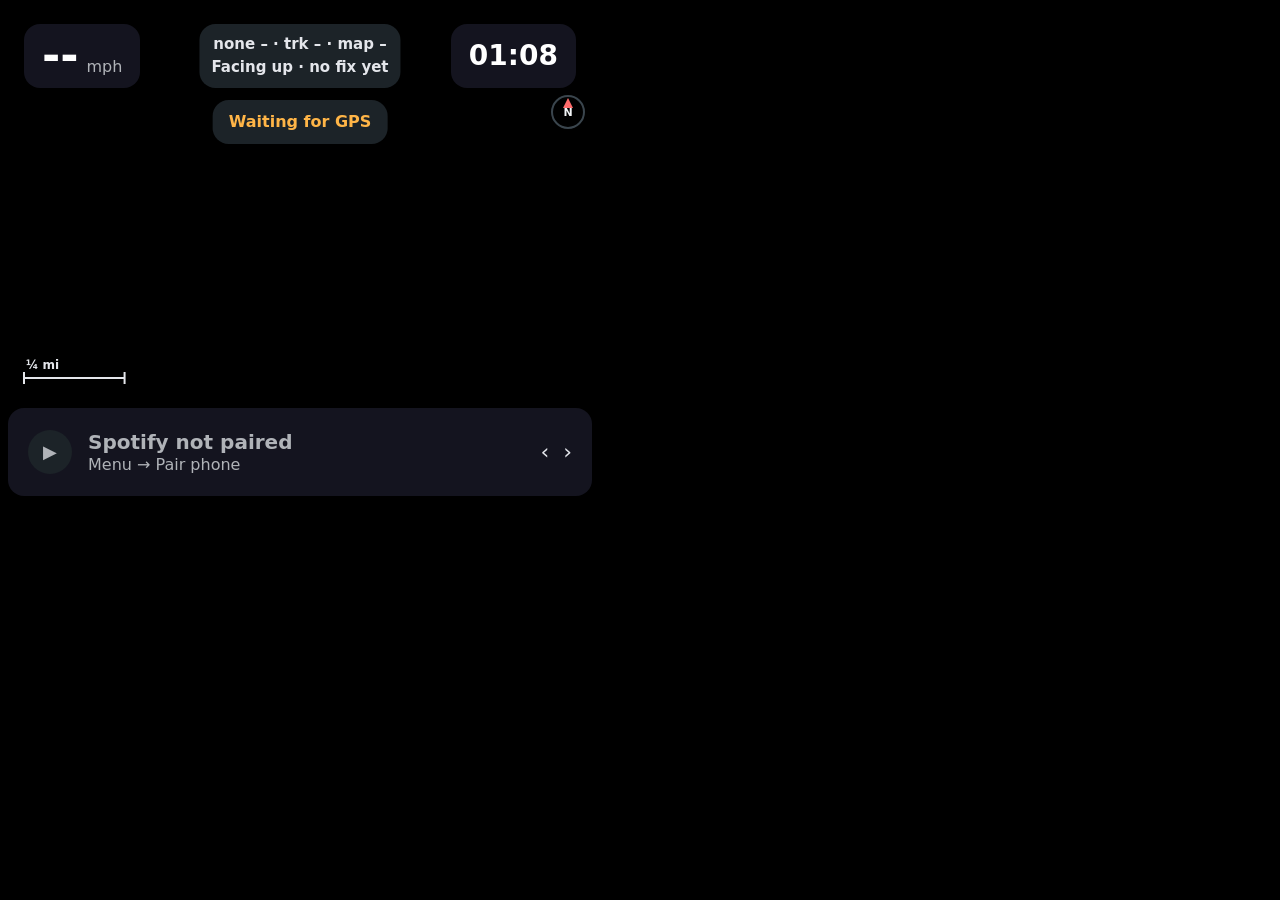
==== index.html @ 7a96d63b "Heading from first principles: the track alone rotates the map; ride log for replay Facing up was st" ====
<!DOCTYPE html>
<html lang="en">
<head>
  <meta charset="UTF-8">
  <meta name="viewport" content="width=600, height=600, initial-scale=1.0, user-scalable=no">
  <meta name="description" content="Cycling heads-up hub for Meta Display Glasses: a heading-up street map of where you are with no destination needed, your speed, the time, and a mini player for Spotify or Plexamp.">
  <meta name="mrbd-web-app-capable" content="yes">
  <meta name="application-name" content="Cycle Hub">
  <meta name="theme-color" content="#000000">
  <meta name="referrer" content="strict-origin-when-cross-origin">
  <title>Cycle Hub</title>
  <link rel="icon" type="image/png" href="favicon.png">
  <link rel="manifest" href="manifest.webmanifest">
  <link rel="stylesheet" href="styles.css">
</head>
<body>
  <div id="app">

    <!-- ============ MAP (home) ============ -->
    <section id="screen-map" class="screen map-screen" data-screen="map">
      <button id="map-focus" class="map-focus" aria-label="Map. Select switches between the map and the dashboard, down opens the menu, left and right skip tracks."></button>
      <canvas id="map" width="600" height="400" aria-hidden="true"></canvas>

      <div class="pill speed" id="speed-pill" aria-live="off">
        <span class="speed-val" id="speed-val">--</span>
        <span class="speed-unit" id="speed-unit">mph</span>
      </div>
      <div class="pill clock" id="clock">--:--</div>
      <div class="pill debug" id="debug-pill" hidden aria-hidden="true"></div>
      <div class="pill notice gps" id="gps-pill" hidden>Waiting for GPS</div>
      <div class="pill notice mapmsg" id="map-pill" hidden>Loading map…</div>

      <div class="media-bar" id="media-bar" hidden aria-live="polite">
        <div class="media-glyph" id="media-glyph">▶</div>
        <div class="media-text">
          <div class="mq-box"><span class="mq-text" id="media-title">—</span></div>
          <div class="media-artist" id="media-artist"></div>
        </div>
        <div class="media-ctl" aria-hidden="true"><span>‹</span><span>›</span></div>
      </div>
    </section>

    <!-- ============ MENU ============ -->
    <section id="screen-menu" class="screen" data-screen="menu" hidden>
      <div class="rows">
        <div class="transport" id="row-transport">
          <button class="row tbtn" data-action="prev" aria-label="Previous track">‹</button>
          <button class="row tmain" data-action="playpause" id="row-playpause" data-default>▶  Play</button>
          <button class="row tbtn" data-action="next" aria-label="Next track">›</button>
        </div>
        <button class="row" data-action="units" id="row-units">Units: mph</button>
        <button class="row" data-action="mapmode" id="row-mapmode">Map: Facing up</button>
        <button class="row" data-action="zoom" id="row-zoom">Zoom: Normal</button>
        <button class="row" data-action="media" id="row-media">Media: Off</button>
        <button class="row" data-action="pair">Pair phone</button>
        <button class="row" data-action="status">Status</button>
      </div>
    </section>

    <!-- ============ PAIR PHONE ============ -->
    <section id="screen-pair" class="screen" data-screen="pair" hidden>
      <div class="topbar">
        <button class="back" data-action="back" aria-label="Back">‹</button>
        <h1 class="title">Pair phone</h1>
      </div>
      <div class="pair-body">
        <p class="hint">On your phone, open</p>
        <p id="pair-url" class="pair-url"></p>
        <p class="hint">and enter this code:</p>
        <p id="pair-code" class="pair-code"></p>
        <p id="pair-status" class="pair-status"><span class="dot"></span><span id="pair-status-text">Connecting…</span></p>
      </div>
      <div class="actions">
        <button class="btn" data-action="newcode">New code</button>
      </div>
    </section>

    <!-- ============ STATUS ============ -->
    <section id="screen-status" class="screen" data-screen="status" hidden>
      <div class="topbar">
        <button class="back" data-action="back" aria-label="Back">‹</button>
        <h1 class="title">Status</h1>
      </div>
      <div class="scroll" tabindex="0" aria-label="Status details">
        <dl id="status-list" class="kv"></dl>
      </div>
      <div class="actions">
        <button class="btn" data-action="locretry" id="btn-locretry">Retry location</button>
        <button class="btn" data-action="debug" id="btn-debug">Debug: on</button>
        <button class="btn" data-action="ridelog" id="btn-ridelog">Send ride log</button>
      </div>
    </section>

    <div id="toast" class="toast" role="status" aria-live="polite" hidden></div>
  </div>

  <script src="config.js"></script>
  <script src="geo.js"></script>
  <script src="mvt.js"></script>
  <script src="map.js"></script>
  <script src="relay.js"></script>
  <script src="media-spotify.js"></script>
  <script src="media-plex.js"></script>
  <script src="media.js"></script>
  <script src="app.js"></script>
</body>
</html>
---- styles.css ----
/* Cycle Hub — styled for the Meta Ray-Ban Display (600×600, additive light).
   Black (#000) is transparent to the wearer, so the page is pure black and
   only the information you need is lit. UI surfaces use dark greys so they
   still read as panels. */

:root {
  --bg: #000000;
  --surface: #14141f;
  --surface-2: #1c2328;
  --line: #2a333a;
  --text: #FFFFFF;
  --text-2: #E4E6EB;
  --dim: #B0B3B8;
  --accent: #4fe3c1;
  --warn: #ffb547;
  --danger: #ff6b6b;
  --ok: #4cd97b;
  --radius: 16px;
}

* { box-sizing: border-box; margin: 0; padding: 0; }

html, body {
  width: 600px;
  height: 600px;
  overflow: hidden;
  background: var(--bg);
  color: var(--text);
  font-family: system-ui, -apple-system, "Segoe UI", Roboto, sans-serif;
  line-height: 1.3;
  -webkit-font-smoothing: antialiased;
}

#app { position: relative; width: 600px; height: 600px; overflow: hidden; }

.screen {
  position: absolute;
  inset: 0;
  display: flex;
  flex-direction: column;
  padding: 8px;          /* safe margin */
  gap: 8px;
}
.screen[hidden] { display: none; }

button { font: inherit; color: inherit; background: none; border: 0; cursor: pointer; }

:focus-visible { outline: 3px solid var(--accent); outline-offset: 2px; }

/* ---------- map screen ---------- */
.map-screen { padding: 0; }
.map-focus {
  position: absolute; inset: 0;
  opacity: 0; z-index: 0;
}
.map-focus:focus-visible { outline: none; }
/* The map uses the top 400 px only: the lower part of the display is hard to
   see while riding, so the media bar sits directly under the map instead. */
#map { position: absolute; top: 0; left: 0; width: 600px; height: 400px; pointer-events: none; z-index: 1; }

.pill {
  position: absolute;
  z-index: 2;
  background: var(--surface);
  border-radius: var(--radius);
  padding: 0 18px;
  height: 64px;
  display: flex; align-items: center; gap: 8px;
  pointer-events: none;
  transition: opacity 300ms cubic-bezier(0.4, 0.04, 0.5, 1);
}
.pill.speed { top: 24px; left: 24px; }
.speed-val { font-size: 44px; font-weight: 700; font-variant-numeric: tabular-nums; line-height: 1; }
.speed-unit { font-size: 16px; color: var(--dim); align-self: flex-end; padding-bottom: 10px; }
.pill.dim .speed-val { color: var(--dim); }

.pill.clock { top: 24px; right: 24px; font-size: 28px; font-weight: 600; font-variant-numeric: tabular-nums; }

.pill.notice {
  height: 44px; padding: 0 16px;
  font-size: 16px; font-weight: 600;
  left: 50%; transform: translateX(-50%);
  background: var(--surface-2);
}
.pill.notice.gps { top: 100px; color: var(--warn); }
.pill.notice.mapmsg { top: 150px; color: var(--text-2); }

/* on-map debug readout (Status -> Debug), sits between the speed and clock pills */
.pill.debug {
  top: 24px; left: 50%; transform: translateX(-50%);
  height: 64px; padding: 0 12px;
  flex-direction: column; justify-content: center; gap: 3px;
  font-size: 15px; font-weight: 600; font-variant-numeric: tabular-nums;
  color: var(--text-2); background: var(--surface-2); white-space: nowrap;
}
.pill[hidden] { display: none; }

/* media bar */
.media-bar {
  position: absolute; z-index: 2;
  left: 8px; right: 8px; top: 408px;   /* flush under the 400 px map */
  height: 88px;
  background: var(--surface);
  border-radius: var(--radius);
  display: flex; align-items: center; gap: 16px;
  padding: 0 20px;
  pointer-events: none;
}
.media-bar[hidden] { display: none; }
.media-bar.dim { color: var(--dim); }
.media-glyph {
  flex: 0 0 44px; height: 44px;
  border-radius: 50%; background: var(--surface-2);
  display: flex; align-items: center; justify-content: center;
  font-size: 18px; font-weight: 700;
}
.media-text { flex: 1 1 auto; min-width: 0; }
.mq-box { overflow: hidden; white-space: nowrap; }
.mq-text { display: inline-block; font-size: 20px; font-weight: 700; will-change: transform; }
.mq-text.marquee { animation: mq var(--mq-t, 6s) ease-in-out infinite alternate; }
.mq-text.paused { animation-play-state: paused; }
@keyframes mq {
  from { transform: translateX(0); }
  to { transform: translateX(var(--mq-x, 0px)); }
}
.media-artist { font-size: 16px; color: var(--dim); overflow: hidden; text-overflow: ellipsis; white-space: nowrap; }
.media-ctl { flex: 0 0 auto; display: flex; gap: 14px; font-size: 22px; color: var(--text-2); }

/* dash view (Enter on the main screen): no map, speed | media | clock on one row */
.map-screen.dash #map { display: none; }
.map-screen.dash .media-bar { top: 24px; left: 172px; right: 152px; height: 64px; padding: 0 14px; gap: 10px; }
.map-screen.dash .media-glyph { flex-basis: 36px; height: 36px; font-size: 15px; }
.map-screen.dash .mq-text { font-size: 18px; }
.map-screen.dash .media-artist { font-size: 14px; }
.map-screen.dash .media-ctl { font-size: 18px; gap: 10px; }

/* ---------- menu ---------- */
.rows { display: flex; flex-direction: column; gap: 8px; width: 100%; }
.row {
  height: 72px;
  width: 100%;
  background: var(--surface);
  border-radius: var(--radius);
  font-size: 22px; font-weight: 600;
  text-align: left;
  padding: 0 28px;
  opacity: 0.85;
  transition: transform 475ms cubic-bezier(0.6, 0, 0.4, 1), opacity 300ms cubic-bezier(0.4, 0.04, 0.5, 1);
}
.row[hidden] { display: none; }
/* menu transport row: ‹ | Play/Pause | › */
.transport { display: flex; gap: 8px; width: 100%; }
.transport[hidden] { display: none; }
.transport .row { width: auto; text-align: center; }
.transport .tbtn { flex: 0 0 104px; padding: 0; font-size: 40px; line-height: 1; }
.transport .tmain { flex: 1 1 auto; }
.row:focus-visible { opacity: 1; background: var(--surface-2); transform: scale(0.97); outline: 3px solid var(--accent); outline-offset: -3px; }

/* ---------- top bar, buttons ---------- */
.topbar { display: flex; align-items: center; gap: 12px; height: 64px; margin-top: 16px; }
.back {
  flex: 0 0 64px; height: 64px;
  border-radius: 50%; background: var(--surface);
  font-size: 34px; line-height: 1;
}
.title { font-size: 28px; font-weight: 700; }
.actions { display: flex; gap: 16px; margin-top: auto; }
.btn {
  flex: 1 1 0; height: 88px;
  border-radius: 999px;
  background: var(--surface-2);
  font-size: 20px; font-weight: 600;
}
.btn[hidden] { display: none; }
.hint { color: var(--dim); font-size: 16px; }

/* ---------- pair ---------- */
.pair-body { display: flex; flex-direction: column; align-items: center; gap: 10px; padding-top: 24px; text-align: center; }
.pair-url { font-size: 18px; font-weight: 600; word-break: break-all; color: var(--text-2); }
.pair-code { font-size: 44px; font-weight: 700; letter-spacing: 0.12em; font-variant-numeric: tabular-nums; }
.pair-status { display: flex; align-items: center; gap: 8px; color: var(--dim); font-size: 16px; }
.pair-status .dot { width: 12px; height: 12px; border-radius: 50%; background: var(--dim); }
.pair-status.on .dot { background: var(--ok); }
.pair-status.on { color: var(--text-2); }
.pair-status.paired { color: var(--ok); font-weight: 600; }

/* ---------- status ---------- */
.scroll { flex: 1 1 auto; overflow-y: auto; position: relative; padding: 4px 8px 32px; }
.scroll:focus-visible { outline: 2px solid var(--line); outline-offset: 0; }
.kv { display: flex; flex-direction: column; gap: 10px; }
.kv-row { display: grid; grid-template-columns: 150px 1fr; gap: 12px; font-size: 16px; }
.kv-row dt { color: var(--dim); }
.kv-row dd { color: var(--text-2); word-break: break-word; }

/* ---------- toast ---------- */
.toast {
  position: absolute; z-index: 5;
  top: 160px; left: 50%; transform: translateX(-50%);
  max-width: 536px;
  background: var(--surface-2);
  color: var(--text);
  padding: 12px 22px;
  border-radius: 24px;
  font-size: 18px; font-weight: 600;
  text-align: center;
  pointer-events: none;
}
.toast[hidden] { display: none; }
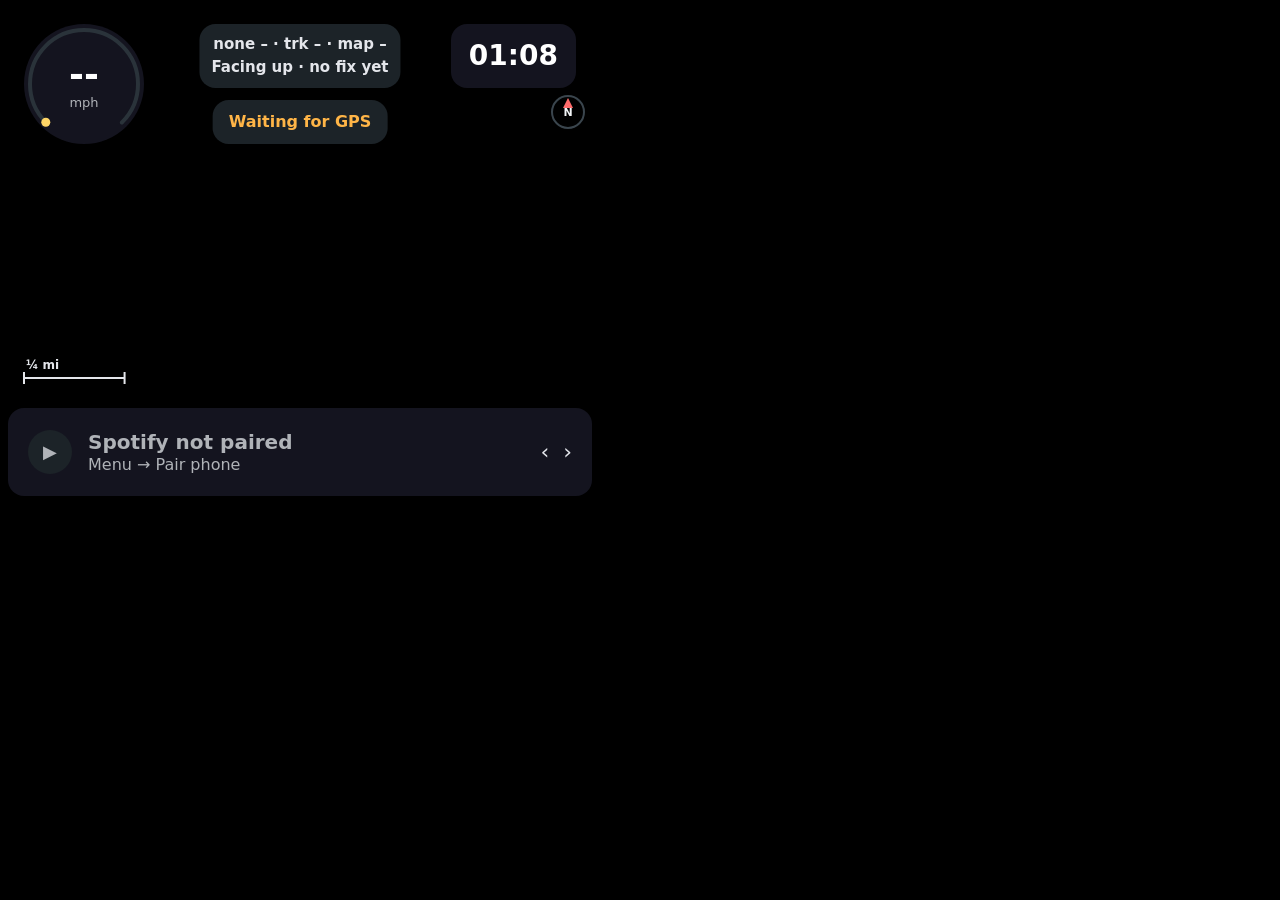
==== commit f69d59a1: "v0.8.0: speed dial with gauge arc, media progress line, dash row lower and dimmer - Speed always to " ====
--- a/index.html
+++ b/index.html
@@ -21,7 +21,17 @@
       <button id="map-focus" class="map-focus" aria-label="Map. Select switches between the map and the dashboard, down opens the menu, left and right skip tracks."></button>
       <canvas id="map" width="600" height="400" aria-hidden="true"></canvas>
 
+      <!-- speed dial: a 270-degree gauge arc from 7:30 clockwise over the top to 4:30
+           (the <g> rotation puts the circle's start at 7:30), a dot riding its tip -->
       <div class="pill speed" id="speed-pill" aria-live="off">
+        <svg class="speed-gauge" viewBox="0 0 120 120" aria-hidden="true">
+          <g transform="rotate(135 60 60)">
+            <circle class="gauge-track" cx="60" cy="60" r="54"/>
+            <circle class="gauge-fill" id="speed-arc" cx="60" cy="60" r="54"/>
+          </g>
+          <circle class="gauge-dot" cx="21.8" cy="98.2" r="3"/>
+          <circle class="gauge-dot tip" id="speed-tip" cx="21.8" cy="98.2" r="4.5"/>
+        </svg>
         <span class="speed-val" id="speed-val">--</span>
         <span class="speed-unit" id="speed-unit">mph</span>
       </div>
@@ -37,6 +47,7 @@
           <div class="media-artist" id="media-artist"></div>
         </div>
         <div class="media-ctl" aria-hidden="true"><span>‹</span><span>›</span></div>
+        <div class="media-prog" id="media-prog" hidden aria-hidden="true"><div class="media-prog-fill" id="media-prog-fill"></div></div>
       </div>
     </section>
 
--- a/styles.css
+++ b/styles.css
@@ -15,6 +15,8 @@
   --warn: #ffb547;
   --danger: #ff6b6b;
   --ok: #4cd97b;
+  --gauge: #ffd666;      /* speed dial arc (the warm yellow of the VELO gauge it is modelled on) */
+  --dash-dim: 0.55;      /* brightness of the speed / media / clock row in the dash view */
   --radius: 16px;
 }
 
@@ -69,10 +71,29 @@
   pointer-events: none;
   transition: opacity 300ms cubic-bezier(0.4, 0.04, 0.5, 1);
 }
-.pill.speed { top: 24px; left: 24px; }
-.speed-val { font-size: 44px; font-weight: 700; font-variant-numeric: tabular-nums; line-height: 1; }
-.speed-unit { font-size: 16px; color: var(--dim); align-self: flex-end; padding-bottom: 10px; }
+/* speed dial: a disc with a 270-degree gauge arc round its edge (7:30 clockwise
+   over the top to 4:30, the bottom open), full at SPEED_GAUGE_FULL_MPS. The
+   circle's circumference is 2 * pi * 54 = 339.3; three quarters of it = 254.5. */
+.pill.speed {
+  top: 24px; left: 24px;
+  width: 120px; height: 120px; padding: 0;
+  border-radius: 50%;
+  flex-direction: column; justify-content: center; gap: 0;
+}
+.speed-gauge { position: absolute; inset: 0; width: 100%; height: 100%; }
+.gauge-track { fill: none; stroke: var(--line); stroke-width: 4; stroke-linecap: round; stroke-dasharray: 254.5 339.3; }
+.gauge-fill {
+  fill: none; stroke: var(--gauge); stroke-width: 4; stroke-linecap: round;
+  stroke-dasharray: 339.3; stroke-dashoffset: 339.3;      /* app.js: offset = 339.3 * (1 - 0.75 * fraction) */
+  transition: stroke-dashoffset 700ms ease-out;
+}
+.gauge-dot { fill: var(--gauge); }
+.gauge-dot.tip { transition: cx 700ms ease-out, cy 700ms ease-out; }
+.speed-val { position: relative; font-size: 36px; font-weight: 700; font-variant-numeric: tabular-nums; line-height: 1; }
+.speed-unit { position: relative; font-size: 13px; color: var(--dim); margin-top: 2px; }
 .pill.dim .speed-val { color: var(--dim); }
+.pill.dim .gauge-fill { stroke: var(--dim); }
+.pill.dim .gauge-dot { fill: var(--dim); }
 
 .pill.clock { top: 24px; right: 24px; font-size: 28px; font-weight: 600; font-variant-numeric: tabular-nums; }
 
@@ -105,8 +126,15 @@
   display: flex; align-items: center; gap: 16px;
   padding: 0 20px;
   pointer-events: none;
+  overflow: hidden;      /* clips the progress line into the rounded bottom corners */
+  transition: opacity 300ms cubic-bezier(0.4, 0.04, 0.5, 1);
 }
 .media-bar[hidden] { display: none; }
+/* track progress: a thin line along the bottom edge, the bar's full width = the whole track */
+.media-prog { position: absolute; left: 0; right: 0; bottom: 0; height: 3px; background: var(--line); }
+.media-prog[hidden] { display: none; }
+.media-prog-fill { height: 100%; width: 0; background: var(--dim); transition: width 1s linear; }
+.media-prog-fill.snap { transition: none; }   /* a jump backwards (new track, seek) must not animate */
 .media-bar.dim { color: var(--dim); }
 .media-glyph {
   flex: 0 0 44px; height: 44px;
@@ -126,13 +154,14 @@
 .media-artist { font-size: 16px; color: var(--dim); overflow: hidden; text-overflow: ellipsis; white-space: nowrap; }
 .media-ctl { flex: 0 0 auto; display: flex; gap: 14px; font-size: 22px; color: var(--text-2); }
 
-/* dash view (Enter on the main screen): no map, speed | media | clock on one row */
+/* dash view (Enter on the main screen): no map; the media bar stays where it is
+   and the speed dial and clock drop down beside it, all dimmed to --dash-dim.
+   The row is centred on y = 452 (the bar's middle); notices stay full brightness. */
 .map-screen.dash #map { display: none; }
-.map-screen.dash .media-bar { top: 24px; left: 172px; right: 152px; height: 64px; padding: 0 14px; gap: 10px; }
-.map-screen.dash .media-glyph { flex-basis: 36px; height: 36px; font-size: 15px; }
-.map-screen.dash .mq-text { font-size: 18px; }
-.map-screen.dash .media-artist { font-size: 14px; }
-.map-screen.dash .media-ctl { font-size: 18px; gap: 10px; }
+.map-screen.dash .media-bar { left: 160px; right: 152px; }
+.map-screen.dash .pill.speed { top: 392px; }
+.map-screen.dash .pill.clock { top: 420px; }
+.map-screen.dash .pill.speed, .map-screen.dash .pill.clock, .map-screen.dash .media-bar { opacity: var(--dash-dim); }
 
 /* ---------- menu ---------- */
 .rows { display: flex; flex-direction: column; gap: 8px; width: 100%; }
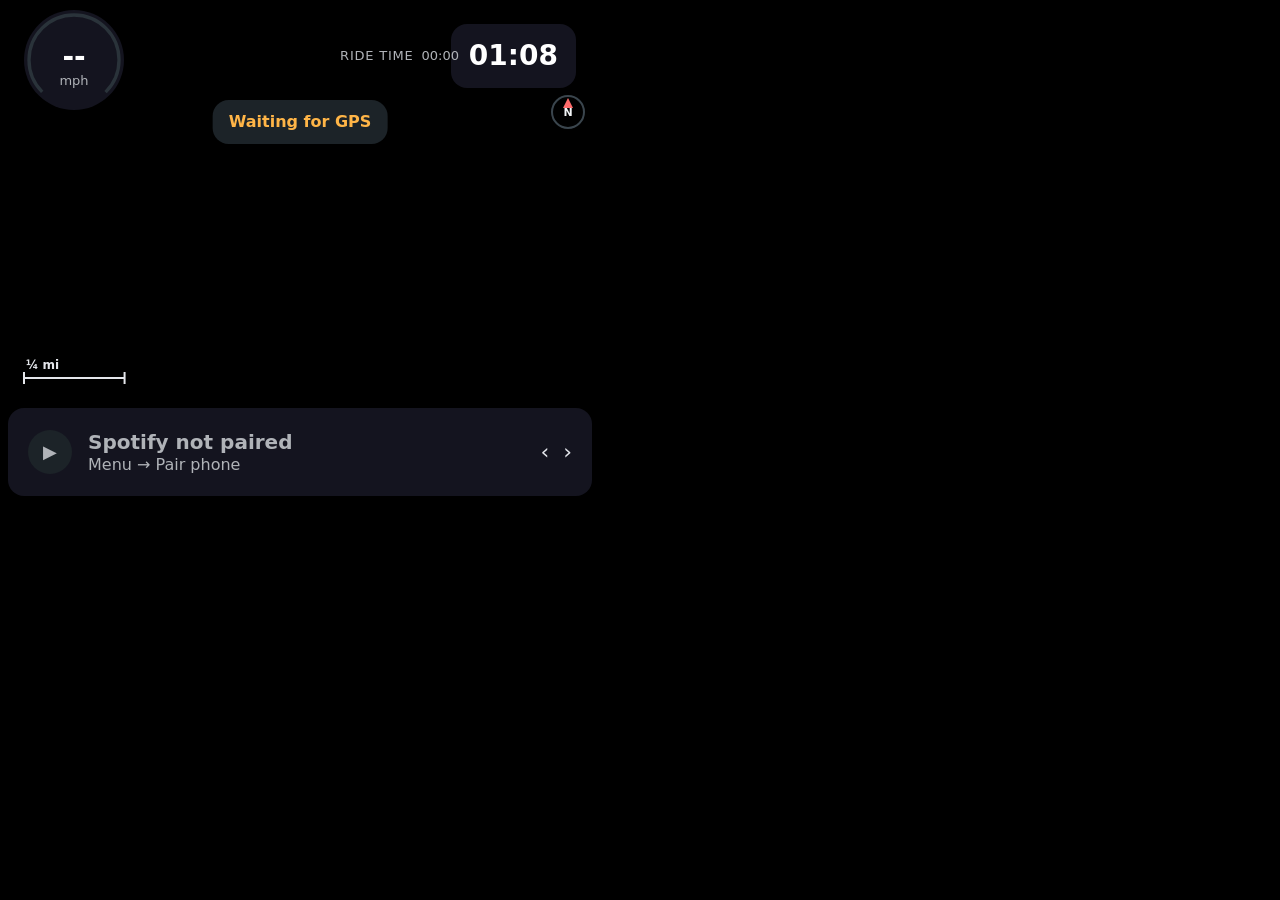
==== commit e49ad6ff: "v0.8.1: dial 100 px with gradient arc, ride time, debug readout to the bottom - Speed dial 83% size," ====
--- a/index.html
+++ b/index.html
@@ -22,20 +22,23 @@
       <canvas id="map" width="600" height="400" aria-hidden="true"></canvas>
 
       <!-- speed dial: a 270-degree gauge arc from 7:30 clockwise over the top to 4:30
-           (the <g> rotation puts the circle's start at 7:30), a dot riding its tip -->
+           (the <g> rotation puts the circle's start at 7:30); app.js fills #speed-arc
+           with short coloured segments (white -> yellow -> orange -> red) at boot -->
       <div class="pill speed" id="speed-pill" aria-live="off">
         <svg class="speed-gauge" viewBox="0 0 120 120" aria-hidden="true">
           <g transform="rotate(135 60 60)">
             <circle class="gauge-track" cx="60" cy="60" r="54"/>
-            <circle class="gauge-fill" id="speed-arc" cx="60" cy="60" r="54"/>
+            <g id="speed-arc"></g>
           </g>
-          <circle class="gauge-dot" cx="21.8" cy="98.2" r="3"/>
-          <circle class="gauge-dot tip" id="speed-tip" cx="21.8" cy="98.2" r="4.5"/>
         </svg>
         <span class="speed-val" id="speed-val">--</span>
         <span class="speed-unit" id="speed-unit">mph</span>
       </div>
-      <div class="pill clock" id="clock">--:--</div>
+      <div class="pill clock" id="clock"><span id="clock-time">--:--</span><span class="ride-val clock-ride" id="clock-ride">00:00</span></div>
+      <!-- ride time (moving time only), beside the clock in map view; room for a second row -->
+      <div class="ride" id="ride-rows" aria-live="off">
+        <div class="ride-row"><span class="ride-label">Ride time</span><span class="ride-val" id="ride-val">00:00</span></div>
+      </div>
       <div class="pill debug" id="debug-pill" hidden aria-hidden="true"></div>
       <div class="pill notice gps" id="gps-pill" hidden>Waiting for GPS</div>
       <div class="pill notice mapmsg" id="map-pill" hidden>Loading map…</div>
--- a/styles.css
+++ b/styles.css
@@ -15,8 +15,7 @@
   --warn: #ffb547;
   --danger: #ff6b6b;
   --ok: #4cd97b;
-  --gauge: #ffd666;      /* speed dial arc (the warm yellow of the VELO gauge it is modelled on) */
-  --dash-dim: 0.55;      /* brightness of the speed / media / clock row in the dash view */
+  --dash-dim: 0.45;      /* brightness of the speed / media / clock row in the dash view */
   --radius: 16px;
 }
 
@@ -71,31 +70,47 @@
   pointer-events: none;
   transition: opacity 300ms cubic-bezier(0.4, 0.04, 0.5, 1);
 }
-/* speed dial: a disc with a 270-degree gauge arc round its edge (7:30 clockwise
-   over the top to 4:30, the bottom open), full at SPEED_GAUGE_FULL_MPS. The
-   circle's circumference is 2 * pi * 54 = 339.3; three quarters of it = 254.5. */
+/* speed dial: a 100 px disc with a 270-degree gauge arc round its edge (7:30
+   clockwise over the top to 4:30, the bottom open), full and red at
+   SPEED_GAUGE_FULL_MPS. The SVG is drawn in a 120 unit box (circle r = 54,
+   circumference 339.3, three quarters = 254.5) and scaled down. The 12 px top
+   padding sets the number level with the clock's digits (y = 56), unit beneath. */
 .pill.speed {
-  top: 24px; left: 24px;
-  width: 120px; height: 120px; padding: 0;
+  top: 10px; left: 24px;
+  width: 100px; height: 100px; padding: 12px 0 0;
   border-radius: 50%;
   flex-direction: column; justify-content: center; gap: 0;
 }
 .speed-gauge { position: absolute; inset: 0; width: 100%; height: 100%; }
-.gauge-track { fill: none; stroke: var(--line); stroke-width: 4; stroke-linecap: round; stroke-dasharray: 254.5 339.3; }
-.gauge-fill {
-  fill: none; stroke: var(--gauge); stroke-width: 4; stroke-linecap: round;
-  stroke-dasharray: 339.3; stroke-dashoffset: 339.3;      /* app.js: offset = 339.3 * (1 - 0.75 * fraction) */
-  transition: stroke-dashoffset 700ms ease-out;
-}
-.gauge-dot { fill: var(--gauge); }
-.gauge-dot.tip { transition: cx 700ms ease-out, cy 700ms ease-out; }
-.speed-val { position: relative; font-size: 36px; font-weight: 700; font-variant-numeric: tabular-nums; line-height: 1; }
+.gauge-track { fill: none; stroke: var(--line); stroke-width: 4; stroke-linecap: butt; stroke-dasharray: 254.5 339.3; }
+/* the arc itself: 27 short segments (app.js buildGauge), each its own colour on
+   the white -> yellow -> orange -> red run, revealed in turn as the speed rises */
+.gauge-seg { fill: none; stroke-width: 4; stroke-linecap: butt; transition: stroke-dasharray 700ms ease-out; }
+.speed-val { position: relative; font-size: 28px; font-weight: 700; font-variant-numeric: tabular-nums; line-height: 1; }
 .speed-unit { position: relative; font-size: 13px; color: var(--dim); margin-top: 2px; }
 .pill.dim .speed-val { color: var(--dim); }
-.pill.dim .gauge-fill { stroke: var(--dim); }
-.pill.dim .gauge-dot { fill: var(--dim); }
+.pill.dim .gauge-seg { stroke: var(--dim) !important; }
 
 .pill.clock { top: 24px; right: 24px; font-size: 28px; font-weight: 600; font-variant-numeric: tabular-nums; }
+
+/* ride time: moving time only (app.js RideTime). Map view: a small right-aligned
+   block beside the clock (x 459 is 12 px left of the clock pill); each .ride-row
+   is label + value so a second row (time to destination) can join later.
+   Dash view: the value alone sits under the time inside the clock pill. */
+.ride {
+  position: absolute; z-index: 2;
+  top: 24px; height: 64px; right: 141px;
+  display: flex; flex-direction: column; justify-content: center; align-items: flex-end; gap: 2px;
+  pointer-events: none;
+}
+.ride-row { display: flex; gap: 8px; font-size: 13px; color: var(--dim); font-variant-numeric: tabular-nums; line-height: 1.3; }
+.ride-label { text-transform: uppercase; letter-spacing: 0.06em; }
+.clock-ride { display: none; font-size: 13px; font-weight: 400; color: var(--dim); font-variant-numeric: tabular-nums; line-height: 1.3; }
+.ride-val.paused { animation: ridepulse 1.6s ease-in-out infinite; }   /* stopped mid-ride: the count waits, pulsing */
+@keyframes ridepulse {
+  0%, 100% { opacity: 1; }
+  50% { opacity: 0.35; }
+}
 
 .pill.notice {
   height: 44px; padding: 0 16px;
@@ -106,9 +121,9 @@
 .pill.notice.gps { top: 100px; color: var(--warn); }
 .pill.notice.mapmsg { top: 150px; color: var(--text-2); }
 
-/* on-map debug readout (Status -> Debug), sits between the speed and clock pills */
+/* on-map debug readout (Status -> Debug, off by default): bottom band, under the media bar */
 .pill.debug {
-  top: 24px; left: 50%; transform: translateX(-50%);
+  top: 504px; left: 50%; transform: translateX(-50%);
   height: 64px; padding: 0 12px;
   flex-direction: column; justify-content: center; gap: 3px;
   font-size: 15px; font-weight: 600; font-variant-numeric: tabular-nums;
@@ -158,9 +173,11 @@
    and the speed dial and clock drop down beside it, all dimmed to --dash-dim.
    The row is centred on y = 452 (the bar's middle); notices stay full brightness. */
 .map-screen.dash #map { display: none; }
-.map-screen.dash .media-bar { left: 160px; right: 152px; }
-.map-screen.dash .pill.speed { top: 392px; }
-.map-screen.dash .pill.clock { top: 420px; }
+.map-screen.dash .media-bar { left: 140px; right: 152px; }
+.map-screen.dash .pill.speed { top: 402px; }
+.map-screen.dash .pill.clock { top: 420px; flex-direction: column; justify-content: center; gap: 0; line-height: 1; }
+.map-screen.dash .clock-ride { display: block; margin-top: 2px; }   /* ride time under the time, like mph under the speed */
+.map-screen.dash .ride { display: none; }
 .map-screen.dash .pill.speed, .map-screen.dash .pill.clock, .map-screen.dash .media-bar { opacity: var(--dash-dim); }
 
 /* ---------- menu ---------- */
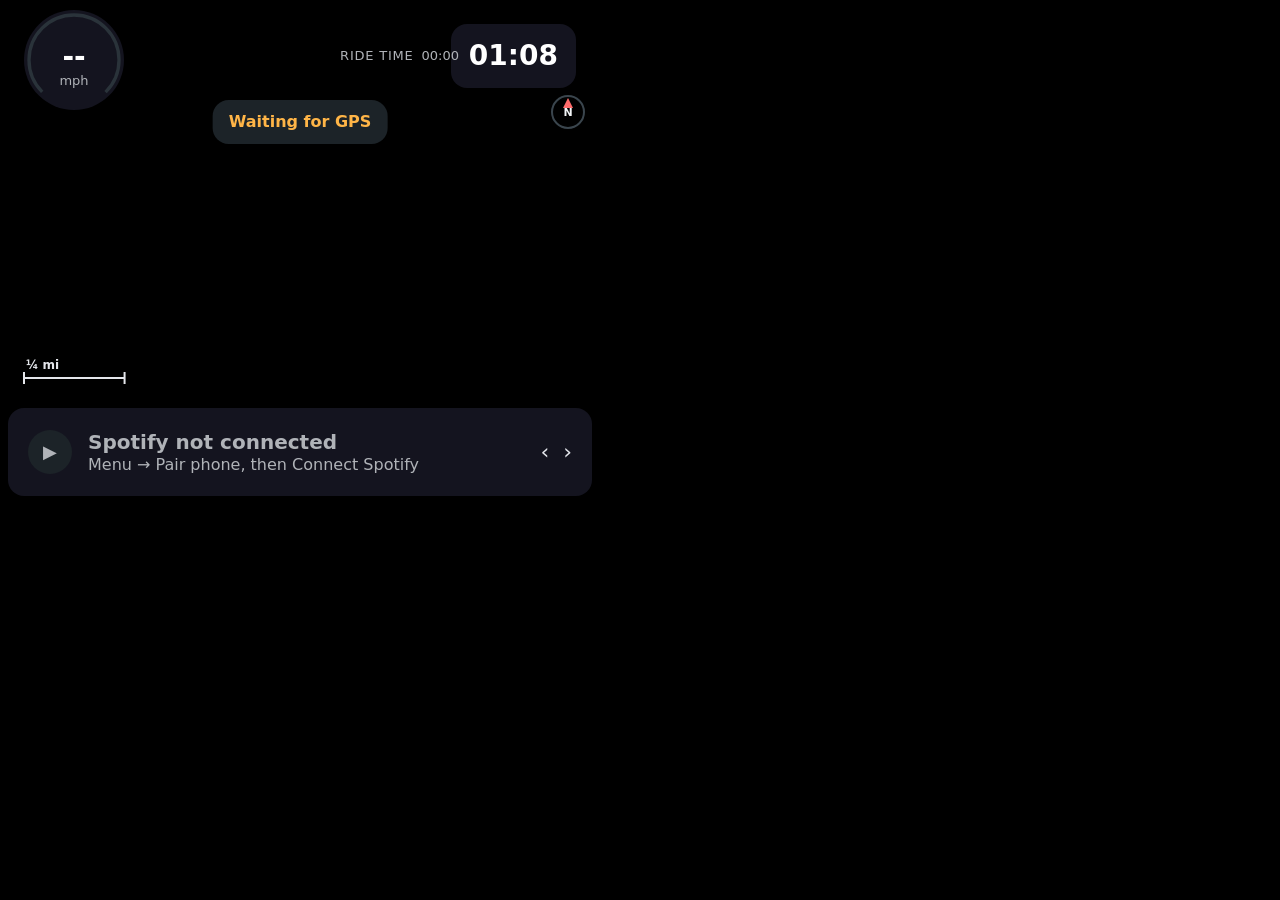
==== commit 7800f3fb: "v0.9.2: menu row Media -> Audio, Off -> None (hides the player bar) The row now reads Audio: Auto / " ====
--- a/index.html
+++ b/index.html
@@ -1,14 +1,15 @@
 <!DOCTYPE html>
+<!-- CycleHUD · SPDX-License-Identifier: AGPL-3.0-or-later -->
 <html lang="en">
 <head>
   <meta charset="UTF-8">
   <meta name="viewport" content="width=600, height=600, initial-scale=1.0, user-scalable=no">
-  <meta name="description" content="Cycling heads-up hub for Meta Display Glasses: a heading-up street map of where you are with no destination needed, your speed, the time, and a mini player for Spotify or Plexamp.">
+  <meta name="description" content="CycleHUD: a cycling heads-up display for Meta Ray-Ban Display. Your ride. At a glance. A live street map that turns with you, your speed, ride time and a mini player for Spotify or Plexamp.">
   <meta name="mrbd-web-app-capable" content="yes">
-  <meta name="application-name" content="Cycle Hub">
+  <meta name="application-name" content="CycleHUD">
   <meta name="theme-color" content="#000000">
   <meta name="referrer" content="strict-origin-when-cross-origin">
-  <title>Cycle Hub</title>
+  <title>CycleHUD</title>
   <link rel="icon" type="image/png" href="favicon.png">
   <link rel="manifest" href="manifest.webmanifest">
   <link rel="stylesheet" href="styles.css">
@@ -18,7 +19,7 @@
 
     <!-- ============ MAP (home) ============ -->
     <section id="screen-map" class="screen map-screen" data-screen="map">
-      <button id="map-focus" class="map-focus" aria-label="Map. Select switches between the map and the dashboard, down opens the menu, left and right skip tracks."></button>
+      <button id="map-focus" class="map-focus" aria-label="Map View. Select switches between Map View and Glance View, down opens the menu, left and right skip tracks."></button>
       <canvas id="map" width="600" height="400" aria-hidden="true"></canvas>
 
       <!-- speed dial: a 270-degree gauge arc from 7:30 clockwise over the top to 4:30
@@ -62,10 +63,10 @@
           <button class="row tmain" data-action="playpause" id="row-playpause" data-default>▶  Play</button>
           <button class="row tbtn" data-action="next" aria-label="Next track">›</button>
         </div>
+        <button class="row" data-action="zoom" id="row-zoom">Zoom: Normal</button>
+        <button class="row" data-action="mapmode" id="row-mapmode">Map: Facing up</button>
         <button class="row" data-action="units" id="row-units">Units: mph</button>
-        <button class="row" data-action="mapmode" id="row-mapmode">Map: Facing up</button>
-        <button class="row" data-action="zoom" id="row-zoom">Zoom: Normal</button>
-        <button class="row" data-action="media" id="row-media">Media: Off</button>
+        <button class="row" data-action="media" id="row-media">Audio: Auto</button>
         <button class="row" data-action="pair">Pair phone</button>
         <button class="row" data-action="status">Status</button>
       </div>
--- a/styles.css
+++ b/styles.css
@@ -1,4 +1,5 @@
-/* Cycle Hub — styled for the Meta Ray-Ban Display (600×600, additive light).
+/* CycleHUD — styled for the Meta Ray-Ban Display (600×600, additive light).
+   SPDX-License-Identifier: AGPL-3.0-or-later
    Black (#000) is transparent to the wearer, so the page is pure black and
    only the information you need is lit. UI surfaces use dark greys so they
    still read as panels. */
@@ -15,7 +16,7 @@
   --warn: #ffb547;
   --danger: #ff6b6b;
   --ok: #4cd97b;
-  --dash-dim: 0.45;      /* brightness of the speed / media / clock row in the dash view */
+  --dash-dim: 0.45;      /* brightness of the speed / media / clock row in the Glance View */
   --radius: 16px;
 }
 
@@ -96,7 +97,7 @@
 /* ride time: moving time only (app.js RideTime). Map view: a small right-aligned
    block beside the clock (x 459 is 12 px left of the clock pill); each .ride-row
    is label + value so a second row (time to destination) can join later.
-   Dash view: the value alone sits under the time inside the clock pill. */
+   Glance View: the value alone sits under the time inside the clock pill. */
 .ride {
   position: absolute; z-index: 2;
   top: 24px; height: 64px; right: 141px;
@@ -169,7 +170,7 @@
 .media-artist { font-size: 16px; color: var(--dim); overflow: hidden; text-overflow: ellipsis; white-space: nowrap; }
 .media-ctl { flex: 0 0 auto; display: flex; gap: 14px; font-size: 22px; color: var(--text-2); }
 
-/* dash view (Enter on the main screen): no map; the media bar stays where it is
+/* Glance View (Enter on the main screen): no map; the media bar stays where it is
    and the speed dial and clock drop down beside it, all dimmed to --dash-dim.
    The row is centred on y = 452 (the bar's middle); notices stay full brightness. */
 .map-screen.dash #map { display: none; }
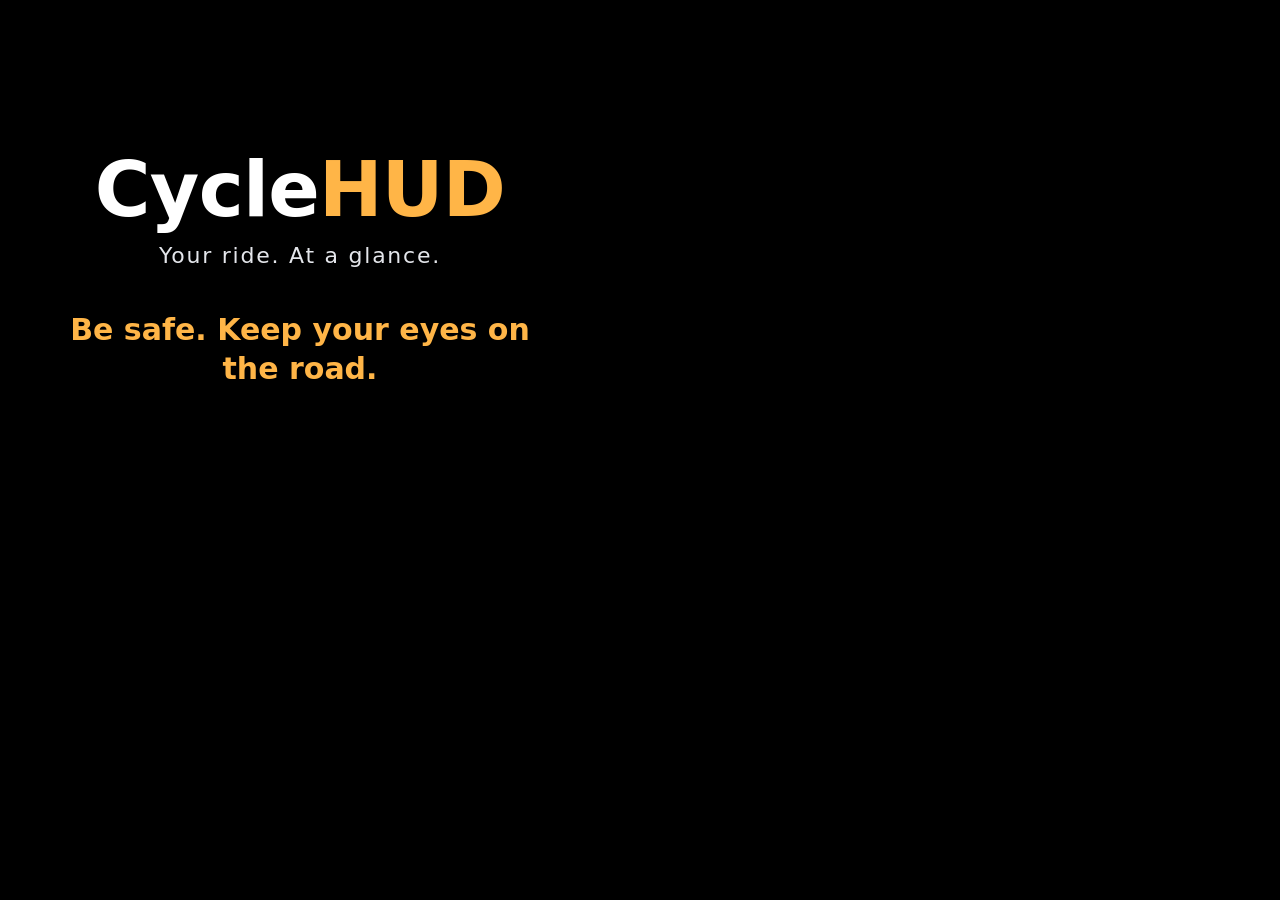
==== commit 30cb0078: "v0.10.0: Up toggles zoom, splash, Pause Ride screen, menu player card, Glance View brightness - Up o" ====
--- a/index.html
+++ b/index.html
@@ -19,7 +19,7 @@
 
     <!-- ============ MAP (home) ============ -->
     <section id="screen-map" class="screen map-screen" data-screen="map">
-      <button id="map-focus" class="map-focus" aria-label="Map View. Select switches between Map View and Glance View, down opens the menu, left and right skip tracks."></button>
+      <button id="map-focus" class="map-focus" aria-label="Map View. Select switches between Map View and Glance View, up toggles the zoom, down opens the menu, left and right skip tracks."></button>
       <canvas id="map" width="600" height="400" aria-hidden="true"></canvas>
 
       <!-- speed dial: a 270-degree gauge arc from 7:30 clockwise over the top to 4:30
@@ -35,7 +35,7 @@
         <span class="speed-val" id="speed-val">--</span>
         <span class="speed-unit" id="speed-unit">mph</span>
       </div>
-      <div class="pill clock" id="clock"><span id="clock-time">--:--</span><span class="ride-val clock-ride" id="clock-ride">00:00</span></div>
+      <div class="pill clock" id="clock"><span id="clock-time" class="clock-time">--:--</span><span class="ride-val clock-ride" id="clock-ride">00:00</span></div>
       <!-- ride time (moving time only), beside the clock in map view; room for a second row -->
       <div class="ride" id="ride-rows" aria-live="off">
         <div class="ride-row"><span class="ride-label">Ride time</span><span class="ride-val" id="ride-val">00:00</span></div>
@@ -56,19 +56,63 @@
     </section>
 
     <!-- ============ MENU ============ -->
+    <!-- seven 72 px rows: Pause Ride, the player (previous | now playing + play/pause | next),
+         two half-width pairs, then single rows. Pause Ride takes focus on entry. -->
     <section id="screen-menu" class="screen" data-screen="menu" hidden>
       <div class="rows">
+        <button class="row center" data-action="pause" id="row-pause" data-default>Pause Ride</button>
         <div class="transport" id="row-transport">
-          <button class="row tbtn" data-action="prev" aria-label="Previous track">‹</button>
-          <button class="row tmain" data-action="playpause" id="row-playpause" data-default>▶  Play</button>
-          <button class="row tbtn" data-action="next" aria-label="Next track">›</button>
+          <button class="row tbtn" data-action="prev" aria-label="Previous track"><svg viewBox="0 0 24 24" aria-hidden="true"><path d="M5 5h2v14H5zM19 5v14L8 12z"/></svg></button>
+          <button class="row tmain player" data-action="playpause" id="row-playpause" aria-label="Play or pause">
+            <span class="pp-glyph" id="pp-glyph">▶</span>
+            <span class="pp-text"><span class="pp-title" id="pp-title">Play</span><span class="pp-artist" id="pp-artist"></span></span>
+            <span class="pp-prog" id="pp-prog" hidden><span class="pp-prog-fill" id="pp-prog-fill"></span></span>
+          </button>
+          <button class="row tbtn" data-action="next" aria-label="Next track"><svg viewBox="0 0 24 24" aria-hidden="true"><path d="M17 5h2v14h-2zM5 5v14l11-7z"/></svg></button>
         </div>
-        <button class="row" data-action="zoom" id="row-zoom">Zoom: Normal</button>
-        <button class="row" data-action="mapmode" id="row-mapmode">Map: Facing up</button>
-        <button class="row" data-action="units" id="row-units">Units: mph</button>
+        <div class="row2">
+          <button class="row" data-action="mapmode" id="row-mapmode">Map: Facing up</button>
+          <button class="row" data-action="zoom" id="row-zoom">Zoom: Close</button>
+        </div>
+        <div class="row2">
+          <button class="row" data-action="units" id="row-units">Units: mph</button>
+          <button class="row" data-action="glance" id="row-glance">Glance View: Dimmed</button>
+        </div>
         <button class="row" data-action="media" id="row-media">Audio: Auto</button>
         <button class="row" data-action="pair">Pair phone</button>
         <button class="row" data-action="status">Status</button>
+      </div>
+    </section>
+
+    <!-- ============ PAUSE RIDE ============ -->
+    <!-- Reached from the menu (replaces it in the history). Select resumes; Back goes
+         to the Quit? screen. The media bar is moved in here from the map screen. -->
+    <section id="screen-pause" class="screen pause-screen" data-screen="pause" hidden>
+      <div class="pause-top">
+        <div class="wordmark">Cycle<span>HUD</span></div>
+        <div class="pause-clock clock-time">--:--</div>
+      </div>
+      <div class="pause-label">Ride paused</div>
+      <div class="stats" aria-live="off">
+        <div class="stat"><span class="stat-label">Ride time</span><span class="stat-val ride-val" id="pause-ride">00:00</span></div>
+        <div class="stat"><span class="stat-label">Avg speed</span><span class="stat-val" id="pause-avg">--</span><span class="stat-unit" id="pause-avg-unit">mph</span></div>
+        <div class="stat"><span class="stat-label">Distance</span><span class="stat-val" id="pause-dist">0.0</span><span class="stat-unit" id="pause-dist-unit">mi</span></div>
+      </div>
+      <div class="media-host" id="pause-media"></div>
+      <div class="pause-actions">
+        <button class="btn resume" data-action="resume" data-default>Resume ride</button>
+      </div>
+      <p class="hint pause-hint">Select resumes · Back quits CycleHUD</p>
+    </section>
+
+    <!-- ============ QUIT? ============ -->
+    <!-- History depth 0: a web app cannot close itself, so the next Back leaves via the glasses. -->
+    <section id="screen-quit" class="screen quit-screen" data-screen="quit" hidden>
+      <div class="wordmark">Cycle<span>HUD</span></div>
+      <h1 class="quit-q">Quit CycleHUD?</h1>
+      <p class="hint quit-hint">Tap Back again to quit. Ride time and distance are not kept.</p>
+      <div class="quit-actions">
+        <button class="btn resume" data-action="resume" data-default>No, resume ride</button>
       </div>
     </section>
 
@@ -107,6 +151,13 @@
     </section>
 
     <div id="toast" class="toast" role="status" aria-live="polite" hidden></div>
+
+    <!-- splash: wordmark + tagline, then the safety line; app.js removes it (any key skips) -->
+    <div id="splash" class="splash" aria-hidden="true">
+      <div class="wordmark splash-mark">Cycle<span>HUD</span></div>
+      <div class="splash-tag">Your ride. At a glance.</div>
+      <div class="splash-safe" id="splash-safe">Be safe. Keep your eyes on the road.</div>
+    </div>
   </div>
 
   <script src="config.js"></script>
--- a/styles.css
+++ b/styles.css
@@ -16,7 +16,8 @@
   --warn: #ffb547;
   --danger: #ff6b6b;
   --ok: #4cd97b;
-  --dash-dim: 0.45;      /* brightness of the speed / media / clock row in the Glance View */
+  --dash-dim: 0.45;      /* brightness of the speed / media / clock row in the Glance View (Glance View: Dimmed) */
+  --ride-val: #D8DBE0;   /* ride time digits: brighter than --dim, not as bright as the clock */
   --radius: 16px;
 }
 
@@ -104,9 +105,10 @@
   display: flex; flex-direction: column; justify-content: center; align-items: flex-end; gap: 2px;
   pointer-events: none;
 }
-.ride-row { display: flex; gap: 8px; font-size: 13px; color: var(--dim); font-variant-numeric: tabular-nums; line-height: 1.3; }
+.ride-row { display: flex; gap: 8px; align-items: baseline; font-size: 13px; color: var(--dim); font-variant-numeric: tabular-nums; line-height: 1.3; }
 .ride-label { text-transform: uppercase; letter-spacing: 0.06em; }
-.clock-ride { display: none; font-size: 13px; font-weight: 400; color: var(--dim); font-variant-numeric: tabular-nums; line-height: 1.3; }
+.ride-row .ride-val { font-size: 20px; font-weight: 600; color: var(--ride-val); }
+.clock-ride { display: none; font-size: 18px; font-weight: 600; color: var(--ride-val); font-variant-numeric: tabular-nums; line-height: 1.2; }
 .ride-val.paused { animation: ridepulse 1.6s ease-in-out infinite; }   /* stopped mid-ride: the count waits, pulsing */
 @keyframes ridepulse {
   0%, 100% { opacity: 1; }
@@ -132,11 +134,11 @@
 }
 .pill[hidden] { display: none; }
 
-/* media bar */
+/* media bar: one node, moved by app.js between the map screen (absolute, flush
+   under the 400 px map) and the pause screen (in flow) */
 .media-bar {
-  position: absolute; z-index: 2;
-  left: 8px; right: 8px; top: 408px;   /* flush under the 400 px map */
-  height: 88px;
+  position: relative; z-index: 2;
+  width: 100%; height: 88px;
   background: var(--surface);
   border-radius: var(--radius);
   display: flex; align-items: center; gap: 16px;
@@ -146,6 +148,7 @@
   transition: opacity 300ms cubic-bezier(0.4, 0.04, 0.5, 1);
 }
 .media-bar[hidden] { display: none; }
+.map-screen .media-bar { position: absolute; width: auto; left: 8px; right: 8px; top: 408px; }
 /* track progress: a thin line along the bottom edge, the bar's full width = the whole track */
 .media-prog { position: absolute; left: 0; right: 0; bottom: 0; height: 3px; background: var(--line); }
 .media-prog[hidden] { display: none; }
@@ -158,6 +161,16 @@
   display: flex; align-items: center; justify-content: center;
   font-size: 18px; font-weight: 700;
 }
+/* the glyph is the play state, never a button: bouncing bars while playing,
+   pause bars for a paused track, a note when nothing is on */
+.media-glyph .eq { display: flex; align-items: flex-end; gap: 3px; height: 18px; }
+.media-glyph .eq i { display: block; width: 4px; height: 8px; border-radius: 1px; background: currentColor; animation: eq 1s ease-in-out infinite; }
+.media-glyph .eq i:nth-child(2) { animation-delay: -0.35s; }
+.media-glyph .eq i:nth-child(3) { animation-delay: -0.7s; }
+@keyframes eq {
+  0%, 100% { height: 6px; }
+  50% { height: 18px; }
+}
 .media-text { flex: 1 1 auto; min-width: 0; }
 .mq-box { overflow: hidden; white-space: nowrap; }
 .mq-text { display: inline-block; font-size: 20px; font-weight: 700; will-change: transform; }
@@ -180,6 +193,7 @@
 .map-screen.dash .clock-ride { display: block; margin-top: 2px; }   /* ride time under the time, like mph under the speed */
 .map-screen.dash .ride { display: none; }
 .map-screen.dash .pill.speed, .map-screen.dash .pill.clock, .map-screen.dash .media-bar { opacity: var(--dash-dim); }
+.map-screen.dash.bright .pill.speed, .map-screen.dash.bright .pill.clock, .map-screen.dash.bright .media-bar { opacity: 1; }   /* Glance View: Bright */
 
 /* ---------- menu ---------- */
 .rows { display: flex; flex-direction: column; gap: 8px; width: 100%; }
@@ -195,12 +209,27 @@
   transition: transform 475ms cubic-bezier(0.6, 0, 0.4, 1), opacity 300ms cubic-bezier(0.4, 0.04, 0.5, 1);
 }
 .row[hidden] { display: none; }
-/* menu transport row: ‹ | Play/Pause | › */
+.row.center { text-align: center; }
+/* two settings side by side */
+.row2 { display: flex; gap: 8px; width: 100%; }
+.row2 .row { flex: 1 1 0; width: auto; min-width: 0; white-space: nowrap; overflow: hidden; text-overflow: ellipsis; }
+/* menu player row: previous | now playing (press = play/pause) | next */
 .transport { display: flex; gap: 8px; width: 100%; }
 .transport[hidden] { display: none; }
 .transport .row { width: auto; text-align: center; }
-.transport .tbtn { flex: 0 0 104px; padding: 0; font-size: 40px; line-height: 1; }
+.transport .tbtn { flex: 0 0 104px; padding: 0; display: flex; align-items: center; justify-content: center; }
+.transport .tbtn svg { width: 32px; height: 32px; fill: currentColor; }
 .transport .tmain { flex: 1 1 auto; }
+.transport .player { position: relative; overflow: hidden; display: flex; align-items: center; gap: 14px; padding: 0 20px; text-align: left; min-width: 0; }
+.pp-glyph { flex: 0 0 36px; height: 36px; border-radius: 50%; background: var(--surface-2); display: flex; align-items: center; justify-content: center; font-size: 15px; font-weight: 700; }
+.row:focus-visible .pp-glyph { background: var(--line); }
+.pp-text { flex: 1 1 auto; min-width: 0; display: flex; flex-direction: column; line-height: 1.2; }
+.pp-title { font-size: 20px; font-weight: 700; white-space: nowrap; overflow: hidden; text-overflow: ellipsis; }
+.pp-artist { font-size: 14px; font-weight: 400; color: var(--dim); white-space: nowrap; overflow: hidden; text-overflow: ellipsis; }
+.pp-artist:empty { display: none; }
+.pp-prog { position: absolute; left: 0; right: 0; bottom: 0; height: 3px; background: var(--line); }
+.pp-prog[hidden] { display: none; }
+.pp-prog-fill { display: block; height: 100%; width: 0; background: var(--dim); }
 .row:focus-visible { opacity: 1; background: var(--surface-2); transform: scale(0.97); outline: 3px solid var(--accent); outline-offset: -3px; }
 
 /* ---------- top bar, buttons ---------- */
@@ -253,3 +282,44 @@
   pointer-events: none;
 }
 .toast[hidden] { display: none; }
+
+/* ---------- wordmark (splash, pause, quit) ---------- */
+.wordmark { font-size: 44px; font-weight: 700; line-height: 1; letter-spacing: -0.01em; color: var(--text); white-space: nowrap; }
+.wordmark span { color: var(--warn); }
+
+/* ---------- pause ride ---------- */
+.pause-screen { padding: 16px 16px 8px; gap: 10px; }
+.pause-top { display: flex; align-items: center; justify-content: space-between; height: 56px; }
+.pause-clock { height: 56px; padding: 0 18px; display: flex; align-items: center; background: var(--surface); border-radius: var(--radius); font-size: 28px; font-weight: 600; font-variant-numeric: tabular-nums; }
+.pause-label { font-size: 14px; font-weight: 600; letter-spacing: 0.12em; text-transform: uppercase; color: var(--warn); }
+.stats { display: flex; gap: 8px; width: 100%; }
+.stat { flex: 1 1 0; height: 96px; background: var(--surface); border-radius: var(--radius); display: flex; flex-direction: column; align-items: center; justify-content: center; gap: 3px; }
+.stat-label { font-size: 13px; text-transform: uppercase; letter-spacing: 0.06em; color: var(--dim); }
+.stat-val { font-size: 36px; font-weight: 700; font-variant-numeric: tabular-nums; line-height: 1; }
+.stat-unit { font-size: 14px; color: var(--dim); }
+.media-host { width: 100%; }
+.pause-actions, .quit-actions { display: flex; width: 100%; }
+.btn.resume { font-size: 24px; }
+.pause-hint { text-align: center; }
+
+/* ---------- quit? ---------- */
+.quit-screen { align-items: center; justify-content: center; gap: 18px; padding-bottom: 120px; }
+.quit-q { font-size: 32px; font-weight: 700; }
+.quit-hint { text-align: center; max-width: 440px; }
+.quit-actions { max-width: 440px; }
+
+/* ---------- splash ---------- */
+.splash {
+  position: absolute; inset: 0; z-index: 20;
+  background: var(--bg);
+  display: flex; flex-direction: column; align-items: center; justify-content: center; gap: 14px;
+  padding-bottom: 60px;
+  opacity: 0; transition: opacity 400ms ease-out;
+  pointer-events: none;
+}
+.splash.in { opacity: 1; }
+.splash.out { opacity: 0; transition: opacity 500ms ease-in; }
+.splash-mark { font-size: 76px; }
+.splash-tag { font-size: 22px; letter-spacing: 0.08em; color: var(--text-2); }
+.splash-safe { margin-top: 26px; max-width: 520px; text-align: center; font-size: 30px; font-weight: 600; color: var(--warn); opacity: 0; transition: opacity 600ms ease-out; }
+.splash-safe.show { opacity: 1; }
